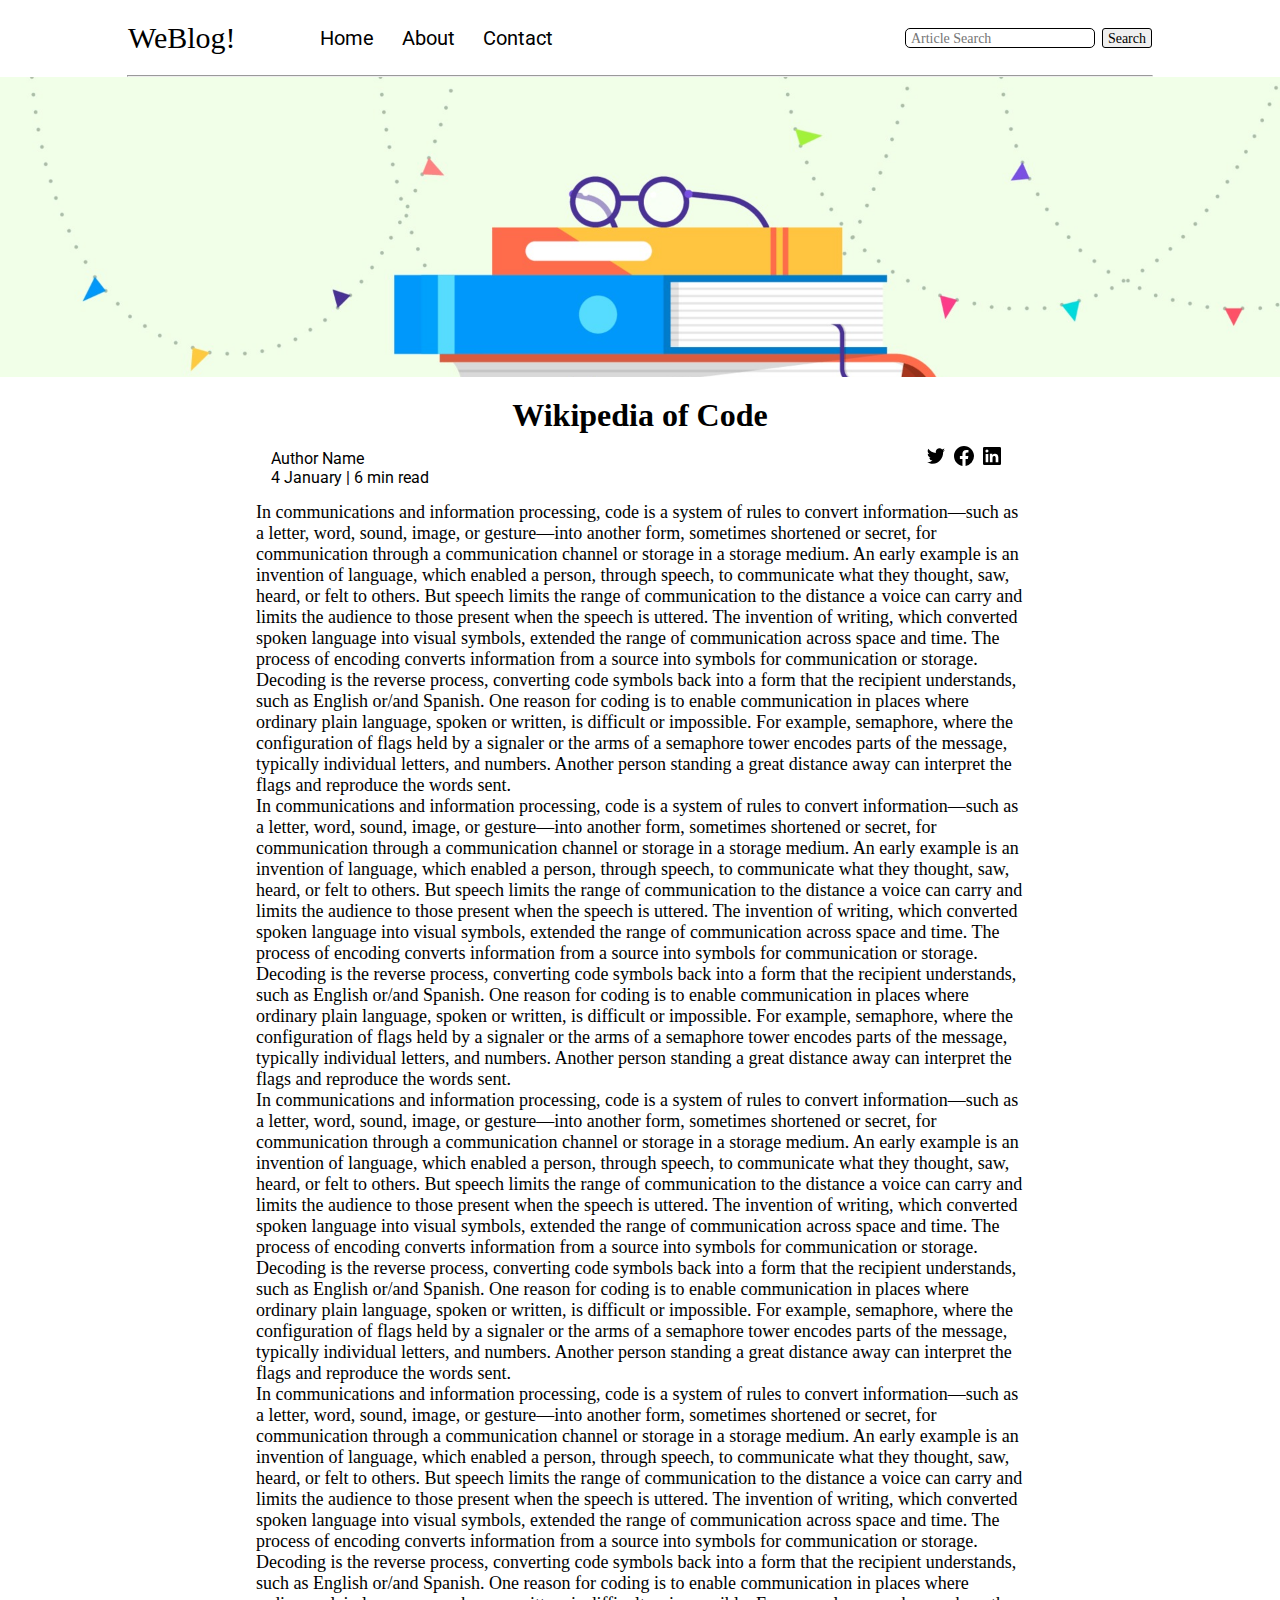
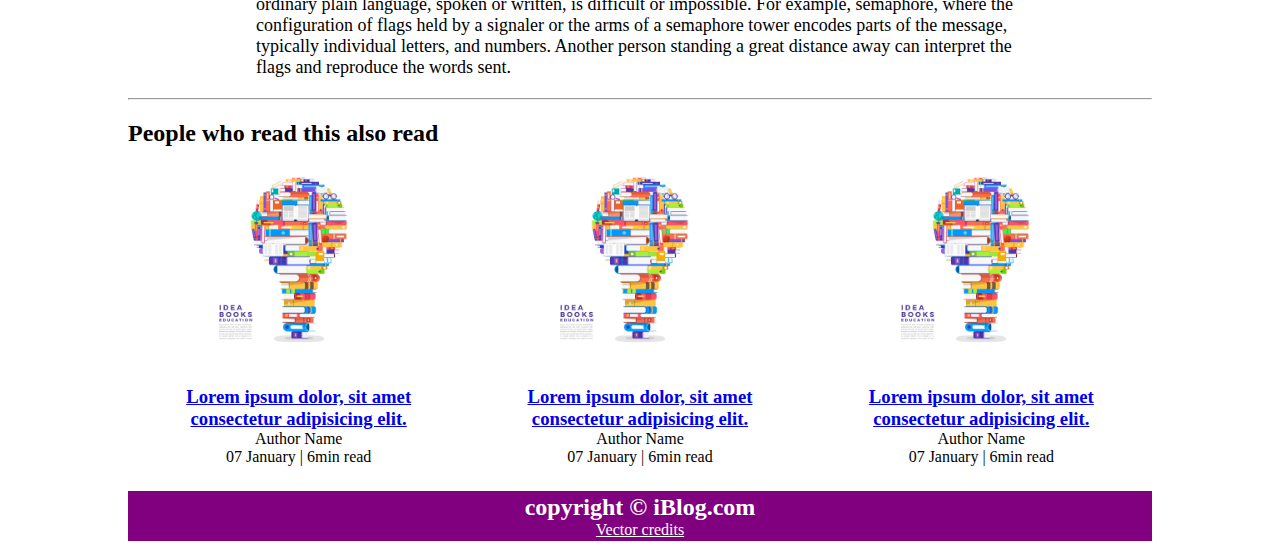
==== blogpost.html @ c8ae3817 "Blogpost finished, moving on to responsiveness" ====
<!DOCTYPE html>
<html lang="en">
  <head>
    <meta charset="UTF-8" />
    <meta name="viewport" content="width=device-width, initial-scale=1.0" />
    <link rel="stylesheet" href="css/utils.css" />
    <link rel="stylesheet" href="css/style.css" />
    <link rel = "stylesheet" href = "css/blogpost.css" />
    <title>WeBlog!</title>
  </head>
  <body>
    <nav class="navigation max-width-1 m-auto">
      <div class="nav-left">
        <span>WeBlog!</span>

        <ul>
          <li><a href="/">Home</a></li>
          <li><a href="#">About</a></li>
          <li><a href="/contact.html">Contact</a></li>
        </ul>
      </div>

      <div class="nav-right">
        <form action = "/search.html" method = "get">
          <input class="form-input" type="text" name = "query" placeholder="Article Search" />
          <button class="btn">Search</button>
        </form>
      </div>
    </nav>

    <div>
      <hr class="max-width-1 m-auto " />
    </div>
    <div class = "post-img">
        <img src = "img/blogpost.jpg" />
    </div>

    <!-- <div class="content max-width-1 m-auto">
      <div class="content-left">
        <h1>WeBlog!</h1>
        <p>
          WeBlog! is a new age blogging website where you have the liberty to
          blog your thoughts and give it a huge audience. We believe in the
          policy of content first!
        </p>

        <p>
          Lorem ipsum dolor sit amet. Et velit molestias 33 facilis dolor est
          modi sint quo necessitatibus molestiae 33 minus provident rem
          recusandae eveniet ut voluptatem culpa. Eos mollitia soluta eum minus
          voluptas sit sint velit quo tempore dolorum et mollitia nesciunt. Qui
          fugit omnis ea quia quia hic maiores architecto et molestiae ratione?
          Sed saepe repellat aut nostrum sint et omnis ipsam. Sit quos alias eum
          expedita quidem et placeat laboriosam aut commodi sunt sit inventore
          illum.
        </p>
      </div>

      <div class="content-right">
        <img src="img/home.jpg" alt="WeBlog!" />
      </div>
    </div>

    <div class="max-width-1 m-auto my-2">
      <hr />
      Separating line between content and footer
    </div> -->

    <div class="blog-post-content max-width-2 m-auto my-2">
      <h1>Wikipedia of Code</h1>

      <div class="blogpost-meta">
        <div class="author">Author Name
          <div>4 January | 6 min read</div>
        </div>
        <div class="social">
          <svg width="24" height="24" viewBox="0 0 24 24" fill="none" class="dv"><path d="M19.1 8.06a8 8 0 0 1 .01.51c0 5.24-3.68 11.27-10.42 11.27-2 0-3.95-.61-5.62-1.78a6.9 6.9 0 0 0 5.42-1.64 3.72 3.72 0 0 1-3.42-2.75c.55.12 1.11.1 1.65-.07a3.9 3.9 0 0 1-2.94-3.88v-.05c.51.3 1.08.48 1.67.5a4.16 4.16 0 0 1-1.14-5.3 10.17 10.17 0 0 0 7.56 4.15c-.3-1.38.1-2.82 1.06-3.79a3.48 3.48 0 0 1 5.18.17c.82-.17 1.6-.5 2.33-.96-.27.92-.85 1.7-1.61 2.2.72-.1 1.43-.3 2.1-.63a7.8 7.8 0 0 1-1.83 2.05z" fill="currentColor"></path></svg>
          <svg width="24" height="24" viewBox="0 0 24 24" fill="none" class="dv"><path d="M22 12.06C22 6.5 17.52 2 12 2S2 6.5 2 12.06c0 5.02 3.66 9.19 8.44 9.94v-7.03H7.9v-2.9h2.54V9.83c0-2.52 1.5-3.91 3.77-3.91 1.1 0 2.24.2 2.24.2V8.6H15.2c-1.24 0-1.63.78-1.63 1.57v1.9h2.78l-.45 2.9h-2.33V22A10.04 10.04 0 0 0 22 12.06z" fill="currentColor"></path></svg>
          <svg width="24" height="24" viewBox="0 0 24 24" fill="none" class="dv"><path d="M21 4.32v15.36A1.32 1.32 0 0 1 19.68 21H4.32A1.32 1.32 0 0 1 3 19.68V4.32A1.32 1.32 0 0 1 4.32 3h15.36A1.32 1.32 0 0 1 21 4.32zM8.3 9.9H5.65v8.47h2.63V9.9h.02zm.22-2.92A1.52 1.52 0 0 0 7 5.44h-.05a1.53 1.53 0 0 0 0 3.06 1.52 1.52 0 0 0 1.56-1.48v-.05zm9.82 6.24c0-2.56-1.63-3.54-3.23-3.54a3.02 3.02 0 0 0-2.67 1.37h-.08V9.87H9.87v8.48h2.65v-4.5a1.75 1.75 0 0 1 1.58-1.88h.1c.84 0 1.47.52 1.47 1.85v4.54h2.65l.02-5.14v-.01z" fill="currentColor"></path></svg>
        </div>
      </div>

      <p>In communications and information processing, code is a system of rules to convert information—such as a letter, word, sound, image, or gesture—into another form, sometimes shortened or secret, for communication through a communication channel or storage in a storage medium. An early example is an invention of language, which enabled a person, through speech, to communicate what they thought, saw, heard, or felt to others. But speech limits the range of communication to the distance a voice can carry and limits the audience to those present when the speech is uttered. The invention of writing, which converted spoken language into visual symbols, extended the range of communication across space and time.

        The process of encoding converts information from a source into symbols for communication or storage. Decoding is the reverse process, converting code symbols back into a form that the recipient understands, such as English or/and Spanish.
        
        One reason for coding is to enable communication in places where ordinary plain language, spoken or written, is difficult or impossible. For example, semaphore, where the configuration of flags held by a signaler or the arms of a semaphore tower encodes parts of the message, typically individual letters, and numbers. Another person standing a great distance away can interpret the flags and reproduce the words sent.</p>
      
      <p>In communications and information processing, code is a system of rules to convert information—such as a letter, word, sound, image, or gesture—into another form, sometimes shortened or secret, for communication through a communication channel or storage in a storage medium. An early example is an invention of language, which enabled a person, through speech, to communicate what they thought, saw, heard, or felt to others. But speech limits the range of communication to the distance a voice can carry and limits the audience to those present when the speech is uttered. The invention of writing, which converted spoken language into visual symbols, extended the range of communication across space and time.

          The process of encoding converts information from a source into symbols for communication or storage. Decoding is the reverse process, converting code symbols back into a form that the recipient understands, such as English or/and Spanish.
          
          One reason for coding is to enable communication in places where ordinary plain language, spoken or written, is difficult or impossible. For example, semaphore, where the configuration of flags held by a signaler or the arms of a semaphore tower encodes parts of the message, typically individual letters, and numbers. Another person standing a great distance away can interpret the flags and reproduce the words sent.</p>
      <p>In communications and information processing, code is a system of rules to convert information—such as a letter, word, sound, image, or gesture—into another form, sometimes shortened or secret, for communication through a communication channel or storage in a storage medium. An early example is an invention of language, which enabled a person, through speech, to communicate what they thought, saw, heard, or felt to others. But speech limits the range of communication to the distance a voice can carry and limits the audience to those present when the speech is uttered. The invention of writing, which converted spoken language into visual symbols, extended the range of communication across space and time.

            The process of encoding converts information from a source into symbols for communication or storage. Decoding is the reverse process, converting code symbols back into a form that the recipient understands, such as English or/and Spanish.
            
            One reason for coding is to enable communication in places where ordinary plain language, spoken or written, is difficult or impossible. For example, semaphore, where the configuration of flags held by a signaler or the arms of a semaphore tower encodes parts of the message, typically individual letters, and numbers. Another person standing a great distance away can interpret the flags and reproduce the words sent.</p>
      <p>In communications and information processing, code is a system of rules to convert information—such as a letter, word, sound, image, or gesture—into another form, sometimes shortened or secret, for communication through a communication channel or storage in a storage medium. An early example is an invention of language, which enabled a person, through speech, to communicate what they thought, saw, heard, or felt to others. But speech limits the range of communication to the distance a voice can carry and limits the audience to those present when the speech is uttered. The invention of writing, which converted spoken language into visual symbols, extended the range of communication across space and time.

            The process of encoding converts information from a source into symbols for communication or storage. Decoding is the reverse process, converting code symbols back into a form that the recipient understands, such as English or/and Spanish.
            
            One reason for coding is to enable communication in places where ordinary plain language, spoken or written, is difficult or impossible. For example, semaphore, where the configuration of flags held by a signaler or the arms of a semaphore tower encodes parts of the message, typically individual letters, and numbers. Another person standing a great distance away can interpret the flags and reproduce the words sent.</p>


    </div>

    <div class="home-articles max-width-1 m-auto">
      <hr class = "my-2">
      <p>People who read this also read</p>

      <div class="row">
        <div class="home-article more-post">
          <div class="home-article-img">
            <img src="img/home-articles.jpg" alt="article" />
          </div>
  
          <div class="home-article-content font1 center">
            <a href = "/blogpost.html"><h3>Lorem ipsum dolor, sit amet consectetur adipisicing elit.</h3></a>   
  
            <div>Author Name </div>
            <span>07 January | 6min read</span>
          </div>
        </div>

        <div class="home-article more-post">
          <div class="home-article-img">
            <img src="img/home-articles.jpg" alt="article" />
          </div>
  
          <div class="home-article-content font1 center">
            <a href = "/blogpost.html"><h3>Lorem ipsum dolor, sit amet consectetur adipisicing elit.</h3></a>   
  
            <div>Author Name </div>
            <span>07 January | 6min read</span>
          </div>
        </div>

        <div class="home-article more-post">
          <div class="home-article-img">
            <img src="img/home-articles.jpg" alt="article" />
          </div>
  
          <div class="home-article-content font1 center">
            <a href = "/blogpost.html"><h3>Lorem ipsum dolor, sit amet consectetur adipisicing elit.</h3></a>   
  
            <div>Author Name </div>
            <span>07 January | 6min read</span>
          </div>
        </div>

      </div>

    <div class="footer">
      <p>copyright &copy; iBlog.com</p>
      <a href="https://www.vecteezy.com/free-vector/typing">Vector credits</a>
    </div>
  </body>
</html>
---- css/utils.css ----
@import url("https://fonts.googleapis.com/css2?family=Baloo+Bhaina+2:wght@400..800&display=swap");
@import url("https://fonts.googleapis.com/css2?family=Baloo+Bhaina+2:wght@400..800&family=Roboto:ital,wght@0,300;0,400;0,500;0,700;0,900;1,400;1,500;1,700;1,900&display=swap");

:root {
  --main-bg-color: purple;
  --font1: "Baloo Bhai", cursive;
  --font2: "Roboto", sans-serif;
  --hover-color: rgb(229, 226, 226);
}

.center{
  text-align: center;
}

.font1{
  font: var(--font1);
}

.font2{
  font: var(--font2);
}

.m-auto {
  margin: auto;
}

.max-width-1 {
  width: 80vw;
}

.max-width-2 {
  width: 60vw;
}

/*for the <hr> element */
.my-2{
  margin-top: 20px;
  margin-bottom:20px
}

.btn {
  padding: 0px 5px;
  padding-top: 2px;
  border: 1px solid black;
  border-radius: 3px;
  font-family: var(--font1);
  font-size: 14px;
  cursor: pointer;
  transition: all 0.3s ease-in-out;   /*easy change of color on the button to give a transition effect*/
}

.btn:hover{
    color: white;
    background-color: green;
}

.form-input {
  padding: 0px 5px; /*font1 already has padding*/
  padding-top: 2px;
  font-size: 14px;
  margin: 0 3px;
  border: 1px solid black;
  border-radius: 5px;
  font-family: var(--font1);
}

.form-box input, textarea{
  width: 52vw;
  padding: 0px 6px;
  margin: 7px 0;
  font-size: 18px;
  font-family: var(--font1);
  border: 2px solid black;
    border-radius: 5px;
}
---- css/style.css ----
* {
  margin: 0;
  padding: 0;
}

.navigation {
  font-family: var(--font1);
  height: 75px;
  /* background-color: red; */
  display: flex;
  justify-content: space-between;
  align-items: center;
}

.nav-left {
  display: flex;
}

.nav-left span {
  font-size: 30px;
}

.nav-left ul {
  display: flex;
  align-items: center;
  margin: 0 70px;
  font-size: 20px;
}

.nav-left ul li {
  list-style: none;
  margin: 0 14px;
  font-family: var(--font2);
  transition: all 0.3s ease-in-out;
}

.nav-left ul li a {
  text-decoration: none;
  color: black;
}

.nav-left ul li a:hover {
  color: var(--main-bg-color);
}

.nav-right {
  margin: 0px;
}

.content {
  height: 255px;
  /*background-color: rgb(200, 200, 237); /*very light blue*/
  display: flex;
  margin-top: 12px;
  padding: 0px;
  position: relative;
}

.content::after {
  content: "";
  background-image: url("../img/home.jpg");
  position: absolute;
  width: 100%;
  height: inherit;
  opacity: 0.15;
  background-size: cover;
  /* z-index: -1; */
}

.content-left {
  font-family: var(--font1);
  display: flex;
  flex-direction: column;
  justify-content: center;
  padding: 50px;
  z-index: 1;
}

.content-right {
  display: flex;
  align-items: center;
  justify-content: center;
}

.content-right img {
  /*to make the img circular I had to add the width*/
  height: 245px;
  width: 245px;
  border: 2px solid black;
  border-radius: 124px;
}

.home-articles {
  height: 455px;
  position: relative;
  /* background-color: rgb(228, 167, 167); */
}

.year-box{
  position: absolute; 
  width: 230px;
  height: 230px ;
  right: -50px;
  top: 100px;
  font-size: 18px;
  /* background-color: red; */
}

.year-box div{
  margin: 12px 0px;
}

.home-articles p {
  font-weight: bold;
  font-size: x-large;
}

.home-article {
  display: flex;
  
}

.home-article-content {
  align-self: center;
  margin: 25px;
}

.home-article img {
  width: 200px;
  padding-top: 10px;
}

.footer {
  height: 50px;
  background-color: var(--main-bg-color);
  display: flex;
  align-items: center;
  justify-content: center;
  flex-direction: column;
  color: white;
}

.footer a {
  color: white;
}
---- css/blogpost.css ----
.post-img{
    height: 300px;
    overflow:hidden;
}

.post-img img{
    width: 100%;
}

.blog-post-content{
    /* background-color: rebeccapurple; */
    
    
}

.blog-post-content h1{
    text-align: center;
    /* background-color: red; */
}

.blog-post-content p{
    
    font-size: 18px;
}

.row{
    display: flex;

}

.more-post{
    flex-direction: column;
    align-items: center;
}

.blogpost-meta{
    /* background-color: red; */
    display: flex;
    justify-content: space-between;
    padding: 10px;
}

.author{
    font-family: var(--font2);
    margin: 5px;
}

.social{
    padding-right: 10px;
    cursor: pointer;
}
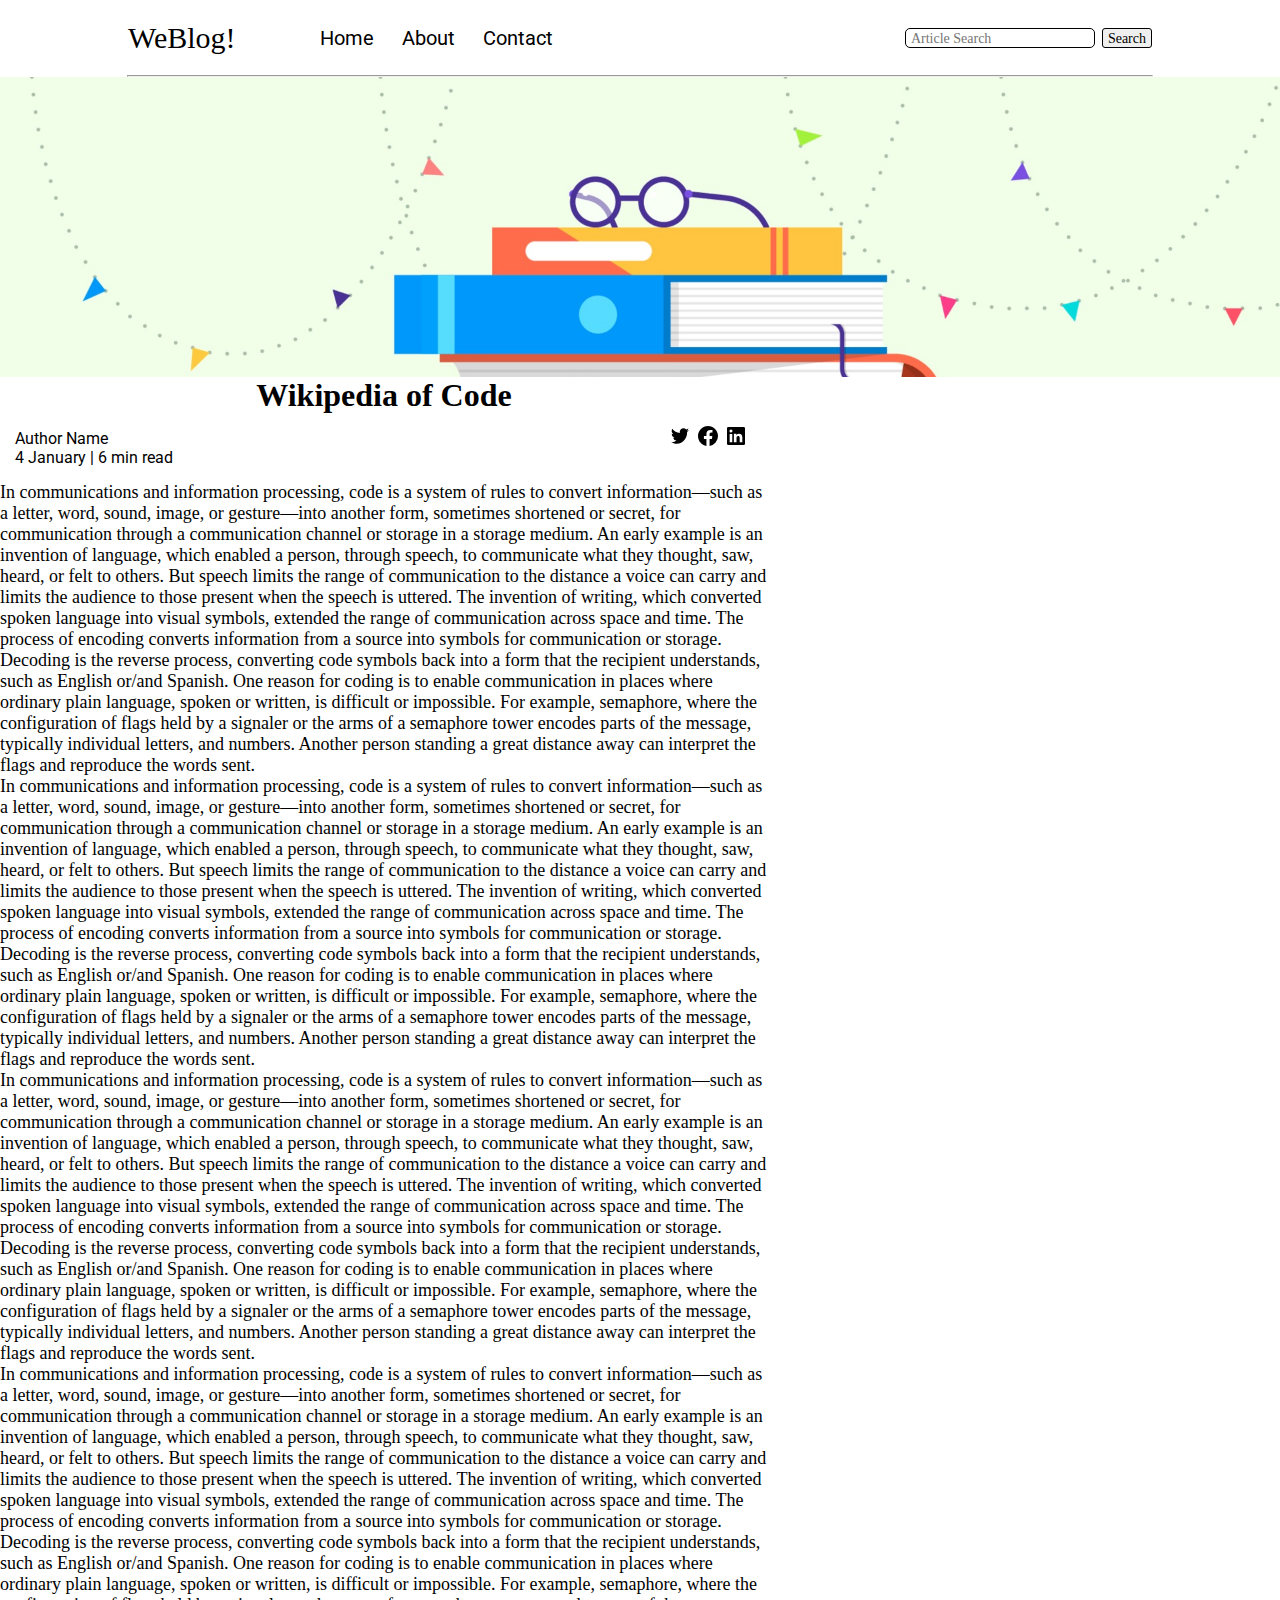
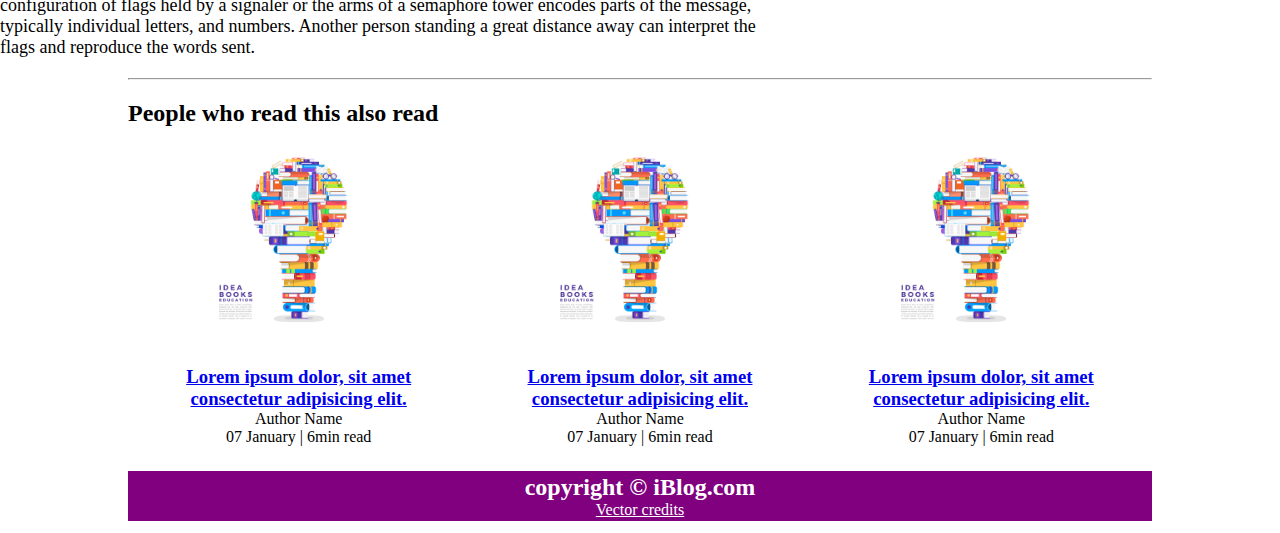
==== commit 25a86847: "Home page made responsive" ====
--- a/blogpost.html
+++ b/blogpost.html
@@ -6,6 +6,7 @@
     <link rel="stylesheet" href="css/utils.css" />
     <link rel="stylesheet" href="css/style.css" />
     <link rel = "stylesheet" href = "css/blogpost.css" />
+    <link rel="stylesheet" href="css/mobil.css"/>
     <title>WeBlog!</title>
   </head>
   <body>
--- a/css/style.css
+++ b/css/style.css
@@ -48,7 +48,7 @@
 }
 
 .content {
-  height: 255px;
+  height: 100%;
   /*background-color: rgb(200, 200, 237); /*very light blue*/
   display: flex;
   margin-top: 12px;
@@ -143,3 +143,7 @@
 .footer a {
   color: white;
 }
+
+.dropdown{
+  display: none;
+}
--- a/css/blogpost.css
+++ b/css/blogpost.css
@@ -9,6 +9,7 @@
 
 .blog-post-content{
     /* background-color: rebeccapurple; */
+    margin: 0px;
     
     
 }
--- a/css/mobil.css
+++ b/css/mobil.css
@@ -0,0 +1,86 @@
+@media screen and (max-width:1200px){
+    .navigation{
+        flex-direction: column;
+        margin-bottom: 23px;
+    }
+
+    .nav-left{
+        flex-direction: column;
+        text-align: center;
+    }
+
+    .nav-left ul{
+        margin: 5px
+    }
+
+    .content-right{
+        display: none;
+    }
+
+    .home-article{
+        flex-direction: column;
+    }
+
+    .home-article-img{
+        text-align: center;
+        width: 60vw;
+    }
+
+    .year-box{
+        display: none;
+    }
+
+
+/* Dropdown Button */
+.dropbtn {
+    background-color: blue;
+    color: white;
+    padding: 5px;
+    font-size: 13px;
+    border: none;
+  }
+
+/* The container <div> - needed to position the dropdown content */
+.dropdown {
+    position: absolute;
+    display: inline-block;
+    right: 50px;
+  }
+  
+  /* Dropdown Content (Hidden by Default) */
+  .dropdown-content {
+    display: none;
+    position: absolute;
+    background-color: #f1f1f1;
+    min-width: 160px;
+    box-shadow: 0px 8px 16px 0px rgba(0,0,0,0.2);
+    z-index: 1;
+  }
+  
+  /* Links inside the dropdown */
+  .dropdown-content a {
+    color: black;
+    padding: 12px 16px;
+    text-decoration: none;
+    display: block;
+  }
+  
+  /* Change color of dropdown links on hover */
+  .dropdown-content a:hover {background-color: #ddd;}
+  
+  /* Show the dropdown menu on hover */
+  .dropdown:hover .dropdown-content {display: block;}
+  
+  /* Change the background color of the dropdown button when the dropdown content is shown */
+  .dropdown:hover .dropbtn {background-color: #3e8e41;}
+
+
+
+}
+
+@media  screen and (max-width: 500px) {
+    .dropdown{
+        display: flex;
+        flex-direction: column;
+    }
+}